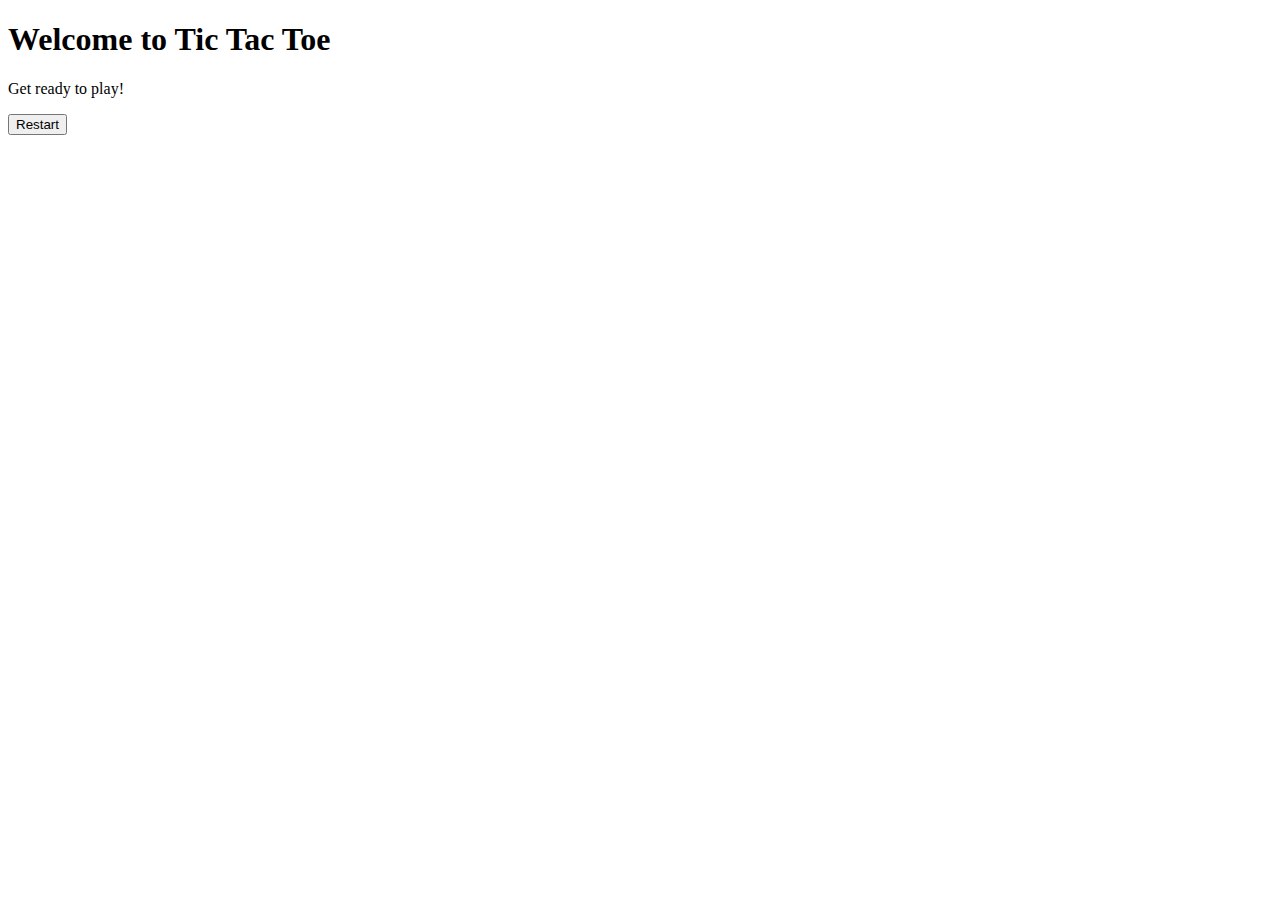
==== index.html @ 2e6b750b "initial push" ====
<!DOCTYPE html>
<html lang="en" dir="ltr">
  <head>
    <meta charset="utf-8">
    <title>Tic Tac Toe</title>
    <!-- link to CSS code -->
    <link rel="stylesheet" href="tictactoe.css">
    <!-- link to JavaScript code -->
    <script src="scripts.js"></script>
  </head>
  <body>
    <div class="container">
      <div class="jumbotron">
        <h1>Welcome to Tic Tac Toe</h1>
        <p>Get ready to play!</p>
        <!-- uses the built-in onclick attribute to call the resetBoard function -->
        <button onclick="resetBoard()" type="button" class="btn btn-primary btn-lg" name="button">Restart</button>
      </div>
      <table>
        <tr>
          <!-- the onclick calls a function called "handleClick" and passes itself to it -->
          <td id='top-left' onclick="handleClick(this)" ></td>
          <td id='top-middle' onclick="handleClick(this)" ></td>
          <td id="top-bottom" onclick="handleClick(this)" ></td>
        </tr>

        <tr>
          <!-- the onclick calls a function called "handleClick" and passes itself to it -->
          <td id='middle-left' onclick="handleClick(this)" ></td>
          <td id='middle-middle' onclick="handleClick(this)" ></td>
          <td id="middle-bottom" onclick="handleClick(this)" ></td>
        </tr>

        <tr>
          <!-- the onclick calls a function called "handleClick" and passes itself to it -->
          <td id='bottom-left' onclick="handleClick(this)" ></td>
          <td id='bottom-middle' onclick="handleClick(this)" ></td>
          <td id="bottom-bottom" onclick="handleClick(this)" ></td>
        </tr>
        <!-- @TODO create new rows and cells for the rest of your TTT board. -->
        <!-- @TODO give each new cell an id & an event listener to call the "handleClick" function -->
      </table>
    </div>
  </body>
</html>
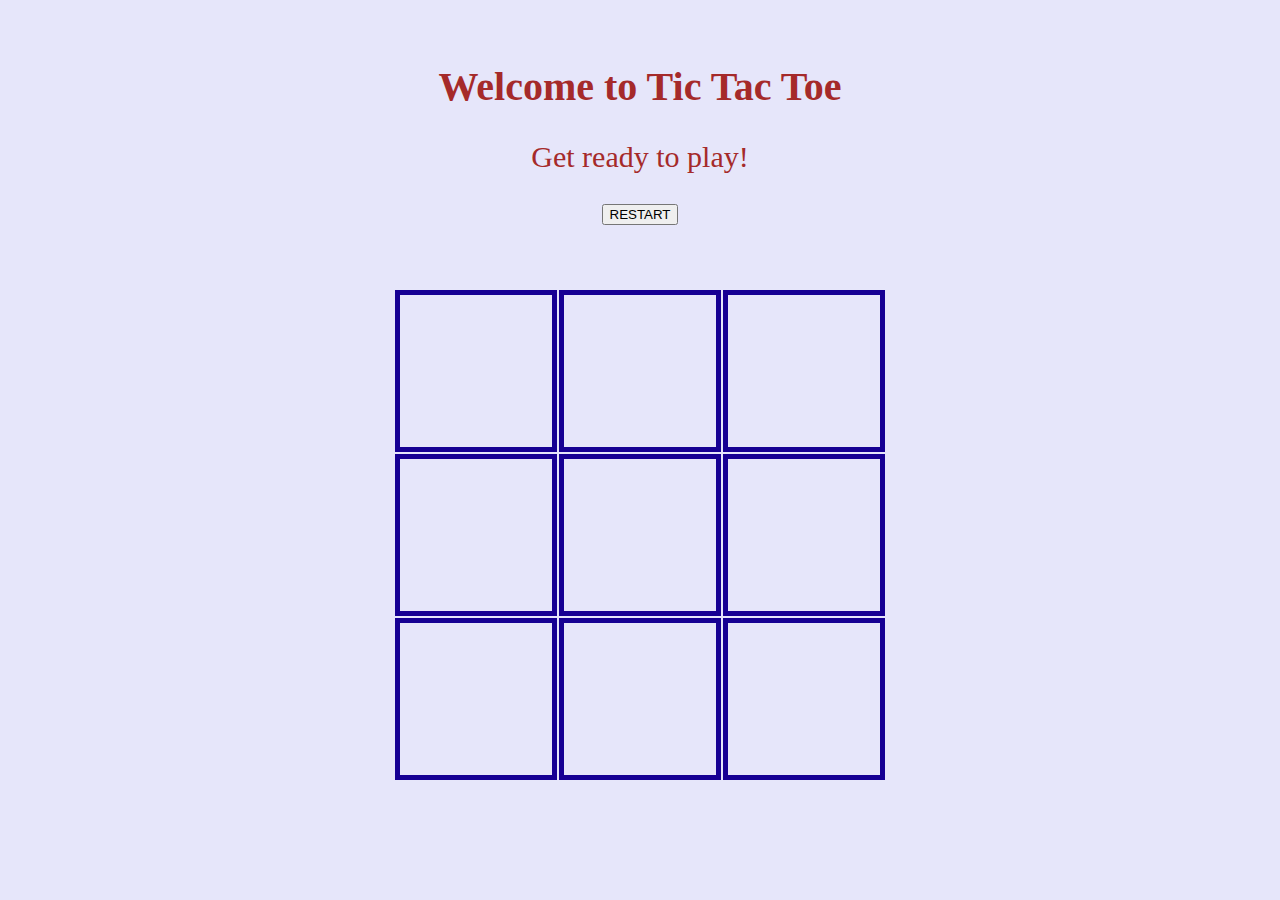
==== commit a890574e: "final push" ====
--- a/index.html
+++ b/index.html
@@ -6,7 +6,7 @@
     <!-- link to CSS code -->
     <link rel="stylesheet" href="tictactoe.css">
     <!-- link to JavaScript code -->
-    <script src="scripts.js"></script>
+   
   </head>
   <body>
     <div class="container">
@@ -14,7 +14,7 @@
         <h1>Welcome to Tic Tac Toe</h1>
         <p>Get ready to play!</p>
         <!-- uses the built-in onclick attribute to call the resetBoard function -->
-        <button onclick="resetBoard()" type="button" class="btn btn-primary btn-lg" name="button">Restart</button>
+        <button onclick="resetBoard()" type="button" class="btn btn-primary btn-lg" name="button">RESTART</button>
       </div>
       <table>
         <tr>
@@ -41,5 +41,6 @@
         <!-- @TODO give each new cell an id & an event listener to call the "handleClick" function -->
       </table>
     </div>
+    <script src="scripts.js"></script>
   </body>
 </html>
--- a/tictactoe.css
+++ b/tictactoe.css
@@ -0,0 +1,33 @@
+
+body {
+  background-color: lavender;
+}
+
+.jumbotron {
+  margin: 5% auto;
+ text-align: center;
+}
+
+td {
+  
+  height:150px;
+  width:150px;
+  text-align: center;
+  border: 5px solid rgb(22, 0, 147);
+  font-size: 100px;
+}
+p {
+  text-align: center;
+  font-size:30px ;
+  color: brown;
+}
+h1 {
+  text-align: center;
+  font-family: fantasy;
+  font-size: 40px;
+  color: brown;
+
+}
+table {
+  margin: auto auto;
+}
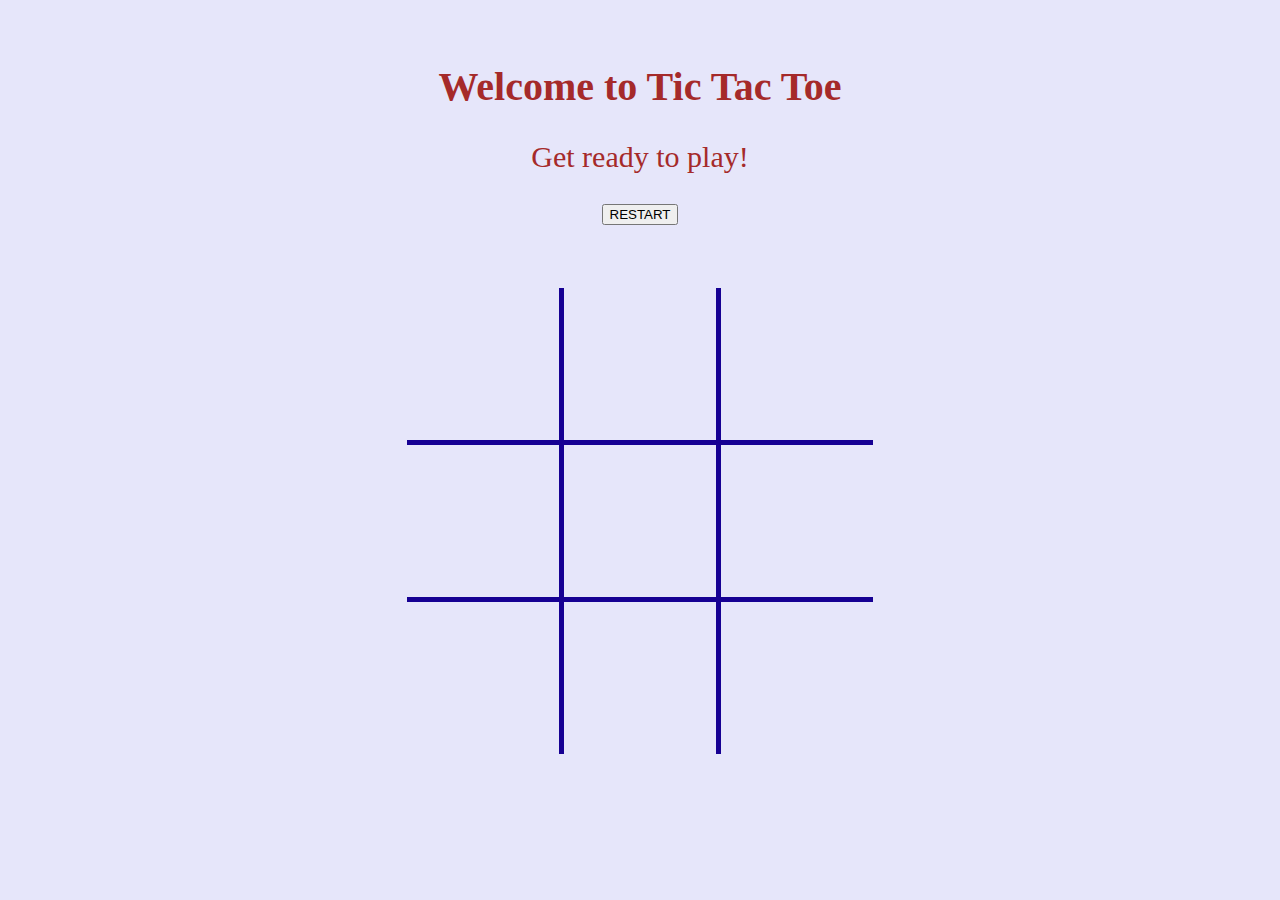
==== commit f9a67b8f: "updated borders" ====
--- a/index.html
+++ b/index.html
@@ -19,24 +19,25 @@
       <table>
         <tr>
           <!-- the onclick calls a function called "handleClick" and passes itself to it -->
-          <td id='top-left' onclick="handleClick(this)" ></td>
-          <td id='top-middle' onclick="handleClick(this)" ></td>
-          <td id="top-bottom" onclick="handleClick(this)" ></td>
+          <td id='0-0' onclick="handleClick(this)" ></td>
+          <td id='0-1' onclick="handleClick(this)" ></td>
+          <td id="0-2" onclick="handleClick(this)" ></td>
         </tr>
 
         <tr>
           <!-- the onclick calls a function called "handleClick" and passes itself to it -->
-          <td id='middle-left' onclick="handleClick(this)" ></td>
-          <td id='middle-middle' onclick="handleClick(this)" ></td>
-          <td id="middle-bottom" onclick="handleClick(this)" ></td>
+          <td id='1-0' onclick="handleClick(this)" ></td>
+          <td id='1-1' onclick="handleClick(this)" ></td>
+          <td id="1-2" onclick="handleClick(this)" ></td>
         </tr>
 
         <tr>
           <!-- the onclick calls a function called "handleClick" and passes itself to it -->
-          <td id='bottom-left' onclick="handleClick(this)" ></td>
-          <td id='bottom-middle' onclick="handleClick(this)" ></td>
-          <td id="bottom-bottom" onclick="handleClick(this)" ></td>
+          <td id='2-0' onclick="handleClick(this)" ></td>
+          <td id='2-1' onclick="handleClick(this)" ></td>
+          <td id="2-2" onclick="handleClick(this)" ></td>
         </tr>
+        
         <!-- @TODO create new rows and cells for the rest of your TTT board. -->
         <!-- @TODO give each new cell an id & an event listener to call the "handleClick" function -->
       </table>
--- a/tictactoe.css
+++ b/tictactoe.css
@@ -14,8 +14,12 @@
   width:150px;
   text-align: center;
   border: 5px solid rgb(22, 0, 147);
-  font-size: 100px;
+  font-size: 100px; 
+  cursor: pointer;
 }
+ table {
+  border-collapse: collapse;
+ }
 p {
   text-align: center;
   font-size:30px ;
@@ -31,3 +35,15 @@
 table {
   margin: auto auto;
 }
+table tr:first-child td {
+  border-top: 0;
+}
+table tr:last-child td {
+  border-bottom: 0;
+}
+table tr td:first-child {
+  border-left: 0;
+}
+table tr td:last-child {  
+  border-right: 0;
+}
